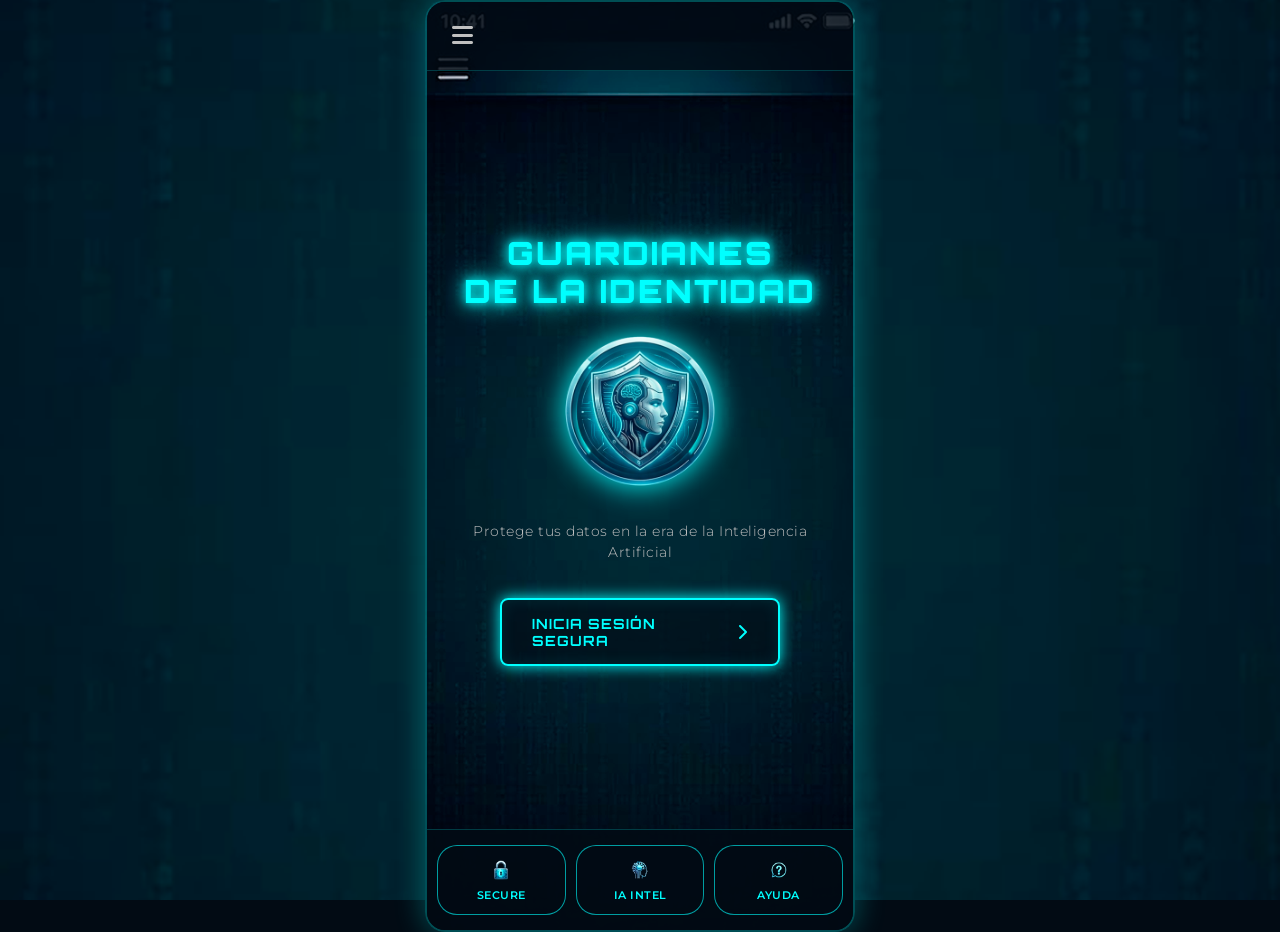
==== index.html @ d7ec10da "Pagina 1" ====
<!DOCTYPE html>
<html lang="es">
<head>
    <meta charset="UTF-8">
    <meta name="viewport" content="width=device-width, initial-scale=1.0">
    <title>Guardianes de la Identidad - Sistema de Ciberseguridad</title>
    
    <!-- Google Fonts: Orbitron (estilo glitch/técnico) y Montserrat (limpio) -->
    <link rel="preconnect" href="https://fonts.googleapis.com">
    <link rel="preconnect" href="https://fonts.gstatic.com" crossorigin>
    <link href="https://fonts.googleapis.com/css2?family=Orbitron:wght@400;700;900&family=Montserrat:wght@300;400;600;700&display=swap" rel="stylesheet">
    
    <!-- FontAwesome CDN para iconos -->
    <link rel="stylesheet" href="https://cdnjs.cloudflare.com/ajax/libs/font-awesome/6.4.0/css/all.min.css">
    
    <!-- Hoja de estilos externa -->
    <link rel="stylesheet" href="styles.css">
</head>
<body>
    <div class="container">
        <!-- =============== HEADER =============== -->
        <header class="header">
            <button class="hamburger-btn" id="hamburger-btn">
                <i class="fas fa-bars"></i>
            </button>
        </header>

        <!-- =============== MAIN CONTENT =============== -->
        <main class="main-content">
            <!-- Título Principal -->
            <h1 class="main-title">
                GUARDIANES<br>DE LA IDENTIDAD
            </h1>

            <!-- Imagen Central -->
            <img src="pagina 1/PAG 1.png" alt="Escudo IA" class="central-image">

            <!-- Subtítulo -->
            <p class="subtitle">
                Protege tus datos en la era de la Inteligencia Artificial
            </p>

            <!-- Botón Principal -->
            <button class="primary-button" id="login-btn">
                <span class="button-text">INICIA SESIÓN SEGURA</span>
                <span class="button-icon"><i class="fas fa-chevron-right"></i></span>
            </button>
        </main>

        <!-- =============== FOOTER =============== -->
        <footer class="footer">
            <!-- Botón SECURE -->
            <button class="footer-button" id="secure-btn">
                <img src="pagina 1/CANDADO.png" alt="Seguro" class="footer-button-icon">
                <span>SECURE</span>
            </button>

            <!-- Botón IA INTEL -->
            <button class="footer-button" id="ia-btn">
                <img src="pagina 1/IA ICONO.png" alt="IA" class="footer-button-icon">
                <span>IA INTEL</span>
            </button>

            <!-- Botón AYUDA -->
            <button class="footer-button" id="help-btn">
                <img src="pagina 1/AYUDA.png" alt="Ayuda" class="footer-button-icon">
                <span>AYUDA</span>
            </button>
        </footer>
    </div>

    <!-- =============== JAVASCRIPT =============== -->
    <script src="script.js"></script>
</body>
</html>
---- styles.css ----
/* ============================================
   1. VARIABLES CSS - Colores y estilos globales
   ============================================ */
:root {
    --color-cyan-neon: #00ffff;
    --color-green-neon: #00ff88;
    --color-blue-dark: #020b14;
    --color-blue-darker: #010611;
    --color-white: #ffffff;
    --color-gray-light: #c0c0c0;
    --color-gray-medium: #808080;
    --font-glitch: 'Orbitron', sans-serif;
    --font-clean: 'Montserrat', sans-serif;
    --transition: 0.3s ease;
}

/* ============================================
   2. RESET Y ESTILOS GLOBALES
   ============================================ */
* {
    margin: 0;
    padding: 0;
    box-sizing: border-box;
}

body {
    font-family: var(--font-clean);
    background-color: var(--color-blue-dark);
    background-image: url('pagina 1/FONDO.png');
    background-size: cover;
    background-position: center;
    background-attachment: fixed;
    color: var(--color-white);
    overflow: hidden;
    display: flex;
    justify-content: center;
    align-items: center;
    min-height: 100vh;
    padding: 0;
}

/* ============================================
   3. CONTENEDOR PRINCIPAL - Mobile First 9:16 (430x932)
   ============================================ */
.container {
    width: 430px;
    height: 932px;
    display: flex;
    flex-direction: column;
    position: relative;
    background-image: url('pagina 1/FONDO.png');
    /* background-color: rgba(2, 11, 20, 0.9); */
    box-shadow: 0 0 30px rgba(0, 255, 255, 0.3);
    overflow: hidden;
}

/* ============================================
   4. HEADER - Cabecera con menú hamburguesa
   ============================================ */
.header {
    padding: 15px 20px;
    display: flex;
    justify-content: flex-start;
    align-items: center;
    background: rgba(2, 11, 20, 0.8);
    border-bottom: 1px solid rgba(0, 255, 255, 0.2);
    flex-shrink: 0;
}

.hamburger-btn {
    background: none;
    border: none;
    color: var(--color-gray-light);
    font-size: 24px;
    cursor: pointer;
    transition: color var(--transition);
    padding: 5px;
}

.hamburger-btn:hover {
    color: var(--color-cyan-neon);
    text-shadow: 0 0 10px var(--color-cyan-neon);
}

/* ============================================
   5. MAIN CONTENT - Contenido central
   ============================================ */
.main-content {
    flex: 1;
    display: flex;
    flex-direction: column;
    justify-content: center;
    align-items: center;
    padding: 30px 20px;
    text-align: center;
    gap: 25px;
    overflow-y: auto;
}

/* Título principal - GUARDIANES DE LA IDENTIDAD */
.main-title {
    font-family: var(--font-glitch);
    font-size: 32px;
    font-weight: 900;
    color: var(--color-cyan-neon);
    text-transform: uppercase;
    line-height: 1.2;
    letter-spacing: 2px;
    text-shadow: 
        0 0 10px var(--color-cyan-neon),
        0 0 20px var(--color-cyan-neon),
        0 0 30px rgba(0, 255, 255, 0.5);
    animation: glitch-flicker 0.15s infinite;
}

@keyframes glitch-flicker {
    0%, 100% {
        text-shadow: 
            0 0 10px var(--color-cyan-neon),
            0 0 20px var(--color-cyan-neon),
            0 0 30px rgba(0, 255, 255, 0.5);
    }
    50% {
        text-shadow: 
            0 0 5px var(--color-cyan-neon),
            0 0 15px rgba(0, 255, 255, 0.3);
    }
}

/* Imagen central - Escudo IA */
.central-image {
    width: 40%;
    max-width: 150px;
    height: auto;
    object-fit: contain;
    filter: drop-shadow(0 0 15px var(--color-cyan-neon));
    transition: transform var(--transition), filter var(--transition);
}

.central-image:hover {
    transform: scale(1.05) rotateZ(2deg);
    filter: drop-shadow(0 0 25px var(--color-cyan-neon));
}

/* Subtítulo */
.subtitle {
    font-size: 14px;
    color: var(--color-gray-light);
    font-weight: 300;
    line-height: 1.5;
    letter-spacing: 0.5px;
    margin: 10px 0;
}

/* ============================================
   6. BOTÓN PRINCIPAL - Inicio de Sesión
   ============================================ */
.primary-button {
    display: flex;
    align-items: center;
    justify-content: space-between;
    padding: 15px 30px;
    background-color: rgba(2, 11, 20, 0.6);
    border: 2px solid var(--color-cyan-neon);
    border-radius: 8px;
    color: var(--color-cyan-neon);
    font-family: var(--font-glitch);
    font-size: 14px;
    font-weight: 700;
    text-transform: uppercase;
    letter-spacing: 1px;
    cursor: pointer;
    box-shadow: 
        0 0 15px var(--color-cyan-neon),
        inset 0 0 15px rgba(0, 255, 255, 0.1);
    transition: all var(--transition);
    gap: 10px;
    width: 100%;
    max-width: 280px;
}

.primary-button:hover {
    background-color: rgba(0, 255, 255, 0.1);
    box-shadow: 
        0 0 25px var(--color-cyan-neon),
        inset 0 0 25px rgba(0, 255, 255, 0.2);
    transform: translateY(-2px);
}

.primary-button:active {
    transform: translateY(0);
    box-shadow: 
        0 0 15px var(--color-cyan-neon),
        inset 0 0 15px rgba(0, 255, 255, 0.15);
}

.button-text {
    flex: 1;
    text-align: left;
}

.button-icon {
    font-size: 16px;
}

/* ============================================
   7. FOOTER - Barra inferior con 3 botones
   ============================================ */
.footer {
    display: flex;
    justify-content: space-evenly;
    align-items: center;
    padding: 15px 10px;
    background-color: rgba(2, 11, 20, 0.85);
    border-top: 1px solid rgba(0, 255, 255, 0.2);
    gap: 10px;
    flex-shrink: 0;
}

.footer-button {
    display: flex;
    flex-direction: column;
    align-items: center;
    justify-content: center;
    gap: 6px;
    padding: 12px 16px;
    background-color: rgba(2, 11, 20, 0.7);
    border: 1px solid rgba(0, 255, 255, 0.6);
    border-radius: 20px;
    color: var(--color-cyan-neon);
    font-family: var(--font-clean);
    font-size: 11px;
    font-weight: 600;
    text-transform: uppercase;
    cursor: pointer;
    transition: all var(--transition);
    letter-spacing: 0.5px;
    flex: 1;
}

.footer-button:hover {
    background-color: rgba(0, 255, 255, 0.1);
    border-color: var(--color-cyan-neon);
    box-shadow: 0 0 12px rgba(0, 255, 255, 0.5);
    transform: translateY(-2px);
}

.footer-button:active {
    transform: translateY(0);
}

.footer-button i {
    font-size: 18px;
}

.footer-button-icon {
    width: 24px;
    height: 24px;
    object-fit: contain;
    filter: brightness(1.2);
}

/* ============================================
   8. RESPONSIVE - Ajustes para pantallas grandes
   ============================================ */
@media (min-width: 1200px) {
    body {
        background-size: cover;
    }

    .container {
        border: 2px solid rgba(0, 255, 255, 0.3);
        border-radius: 20px;
    }
}

/* ============================================
   9. ANIMACIONES Y EFECTOS ADICIONALES
   ============================================ */
@keyframes pulse-glow {
    0%, 100% {
        box-shadow: 0 0 15px var(--color-cyan-neon);
    }
    50% {
        box-shadow: 0 0 25px var(--color-cyan-neon);
    }
}

.pulse {
    animation: pulse-glow 2s ease-in-out infinite;
}

/* Scrollbar personalizada */
.main-content::-webkit-scrollbar {
    width: 6px;
}

.main-content::-webkit-scrollbar-track {
    background: rgba(0, 255, 255, 0.1);
}

.main-content::-webkit-scrollbar-thumb {
    background: var(--color-cyan-neon);
    border-radius: 3px;
}

.main-content::-webkit-scrollbar-thumb:hover {
    background: var(--color-green-neon);
}
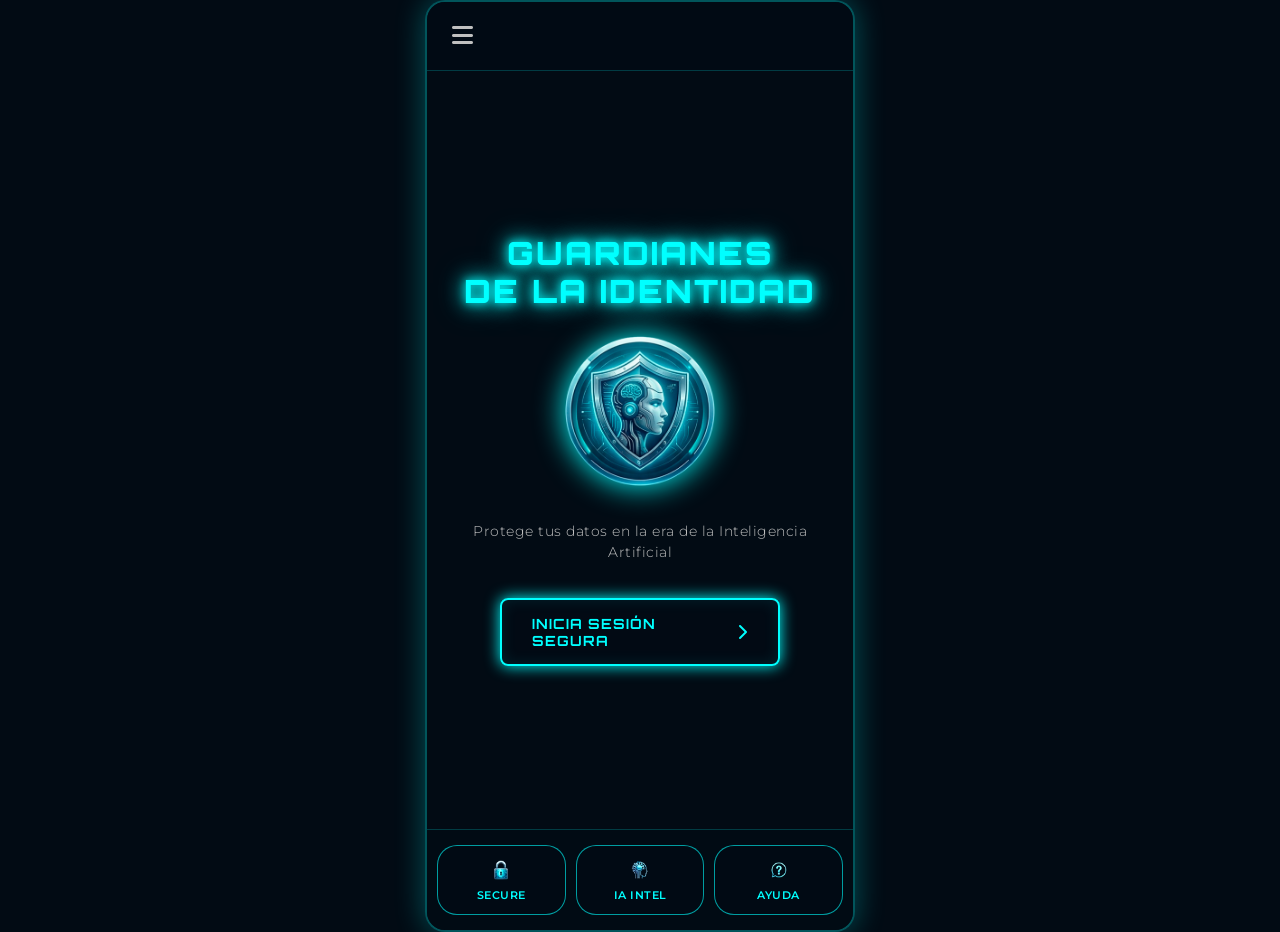
==== commit 972707a4: "Modificaiones temporales Co-authored-by: Copilot <copilot@github.com>" ====
--- a/index.html
+++ b/index.html
@@ -14,7 +14,7 @@
     <link rel="stylesheet" href="https://cdnjs.cloudflare.com/ajax/libs/font-awesome/6.4.0/css/all.min.css">
     
     <!-- Hoja de estilos externa -->
-    <link rel="stylesheet" href="styles.css">
+    <link rel="stylesheet" href="css/styles.css">
 </head>
 <body>
     <div class="container">
@@ -33,7 +33,7 @@
             </h1>
 
             <!-- Imagen Central -->
-            <img src="pagina 1/PAG 1.png" alt="Escudo IA" class="central-image">
+            <img src="src/img_p1/PAG 1.png" alt="Escudo IA" class="central-image">
 
             <!-- Subtítulo -->
             <p class="subtitle">
@@ -51,25 +51,25 @@
         <footer class="footer">
             <!-- Botón SECURE -->
             <button class="footer-button" id="secure-btn">
-                <img src="pagina 1/CANDADO.png" alt="Seguro" class="footer-button-icon">
+                <img src="src/img_p1/CANDADO.png" alt="Seguro" class="footer-button-icon">
                 <span>SECURE</span>
             </button>
 
             <!-- Botón IA INTEL -->
             <button class="footer-button" id="ia-btn">
-                <img src="pagina 1/IA ICONO.png" alt="IA" class="footer-button-icon">
+                <img src="src/img_p1/IA ICONO.png" alt="IA" class="footer-button-icon">
                 <span>IA INTEL</span>
             </button>
 
             <!-- Botón AYUDA -->
             <button class="footer-button" id="help-btn">
-                <img src="pagina 1/AYUDA.png" alt="Ayuda" class="footer-button-icon">
+                <img src="src/img_p1/AYUDA.png" alt="Ayuda" class="footer-button-icon">
                 <span>AYUDA</span>
             </button>
         </footer>
     </div>
 
     <!-- =============== JAVASCRIPT =============== -->
-    <script src="script.js"></script>
+    <script src="js/script.js"></script>
 </body>
 </html>
--- a/css/styles.css
+++ b/css/styles.css
@@ -0,0 +1,309 @@
+/* ============================================
+   1. VARIABLES CSS - Colores y estilos globales
+   ============================================ */
+:root {
+    --color-cyan-neon: #00ffff;
+    --color-green-neon: #00ff88;
+    --color-blue-dark: #020b14;
+    --color-blue-darker: #010611;
+    --color-white: #ffffff;
+    --color-gray-light: #c0c0c0;
+    --color-gray-medium: #808080;
+    --font-glitch: 'Orbitron', sans-serif;
+    --font-clean: 'Montserrat', sans-serif;
+    --transition: 0.3s ease;
+}
+
+/* ============================================
+   2. RESET Y ESTILOS GLOBALES
+   ============================================ */
+* {
+    margin: 0;
+    padding: 0;
+    box-sizing: border-box;
+}
+
+body {
+    font-family: var(--font-clean);
+    background-color: var(--color-blue-dark);
+    background-image: url('src/img_p1/FONDO.png');
+    background-size: cover;
+    background-position: center;
+    background-attachment: fixed;
+    color: var(--color-white);
+    overflow: hidden;
+    display: flex;
+    justify-content: center;
+    align-items: center;
+    min-height: 100vh;
+    padding: 0;
+}
+
+/* ============================================
+   3. CONTENEDOR PRINCIPAL - Mobile First 9:16 (430x932)
+   ============================================ */
+.container {
+    width: 430px;
+    height: 932px;
+    display: flex;
+    flex-direction: column;
+    position: relative;
+    background-image: url('src/img_p1/FONDO.png');
+    /* background-color: rgba(2, 11, 20, 0.9); */
+    box-shadow: 0 0 30px rgba(0, 255, 255, 0.3);
+    overflow: hidden;
+}
+
+/* ============================================
+   4. HEADER - Cabecera con menú hamburguesa
+   ============================================ */
+.header {
+    padding: 15px 20px;
+    display: flex;
+    justify-content: flex-start;
+    align-items: center;
+    background: rgba(2, 11, 20, 0.8);
+    border-bottom: 1px solid rgba(0, 255, 255, 0.2);
+    flex-shrink: 0;
+}
+
+.hamburger-btn {
+    background: none;
+    border: none;
+    color: var(--color-gray-light);
+    font-size: 24px;
+    cursor: pointer;
+    transition: color var(--transition);
+    padding: 5px;
+}
+
+.hamburger-btn:hover {
+    color: var(--color-cyan-neon);
+    text-shadow: 0 0 10px var(--color-cyan-neon);
+}
+
+/* ============================================
+   5. MAIN CONTENT - Contenido central
+   ============================================ */
+.main-content {
+    flex: 1;
+    display: flex;
+    flex-direction: column;
+    justify-content: center;
+    align-items: center;
+    padding: 30px 20px;
+    text-align: center;
+    gap: 25px;
+    overflow-y: auto;
+}
+
+/* Título principal - GUARDIANES DE LA IDENTIDAD */
+.main-title {
+    font-family: var(--font-glitch);
+    font-size: 32px;
+    font-weight: 900;
+    color: var(--color-cyan-neon);
+    text-transform: uppercase;
+    line-height: 1.2;
+    letter-spacing: 2px;
+    text-shadow: 
+        0 0 10px var(--color-cyan-neon),
+        0 0 20px var(--color-cyan-neon),
+        0 0 30px rgba(0, 255, 255, 0.5);
+    animation: glitch-flicker 0.15s infinite;
+}
+
+@keyframes glitch-flicker {
+    0%, 100% {
+        text-shadow: 
+            0 0 10px var(--color-cyan-neon),
+            0 0 20px var(--color-cyan-neon),
+            0 0 30px rgba(0, 255, 255, 0.5);
+    }
+    50% {
+        text-shadow: 
+            0 0 5px var(--color-cyan-neon),
+            0 0 15px rgba(0, 255, 255, 0.3);
+    }
+}
+
+/* Imagen central - Escudo IA */
+.central-image {
+    width: 40%;
+    max-width: 150px;
+    height: auto;
+    object-fit: contain;
+    filter: drop-shadow(0 0 15px var(--color-cyan-neon));
+    transition: transform var(--transition), filter var(--transition);
+}
+
+.central-image:hover {
+    transform: scale(1.05) rotateZ(2deg);
+    filter: drop-shadow(0 0 25px var(--color-cyan-neon));
+}
+
+/* Subtítulo */
+.subtitle {
+    font-size: 14px;
+    color: var(--color-gray-light);
+    font-weight: 300;
+    line-height: 1.5;
+    letter-spacing: 0.5px;
+    margin: 10px 0;
+}
+
+/* ============================================
+   6. BOTÓN PRINCIPAL - Inicio de Sesión
+   ============================================ */
+.primary-button {
+    display: flex;
+    align-items: center;
+    justify-content: space-between;
+    padding: 15px 30px;
+    background-color: rgba(2, 11, 20, 0.6);
+    border: 2px solid var(--color-cyan-neon);
+    border-radius: 8px;
+    color: var(--color-cyan-neon);
+    font-family: var(--font-glitch);
+    font-size: 14px;
+    font-weight: 700;
+    text-transform: uppercase;
+    letter-spacing: 1px;
+    cursor: pointer;
+    box-shadow: 
+        0 0 15px var(--color-cyan-neon),
+        inset 0 0 15px rgba(0, 255, 255, 0.1);
+    transition: all var(--transition);
+    gap: 10px;
+    width: 100%;
+    max-width: 280px;
+}
+
+.primary-button:hover {
+    background-color: rgba(0, 255, 255, 0.1);
+    box-shadow: 
+        0 0 25px var(--color-cyan-neon),
+        inset 0 0 25px rgba(0, 255, 255, 0.2);
+    transform: translateY(-2px);
+}
+
+.primary-button:active {
+    transform: translateY(0);
+    box-shadow: 
+        0 0 15px var(--color-cyan-neon),
+        inset 0 0 15px rgba(0, 255, 255, 0.15);
+}
+
+.button-text {
+    flex: 1;
+    text-align: left;
+}
+
+.button-icon {
+    font-size: 16px;
+}
+
+/* ============================================
+   7. FOOTER - Barra inferior con 3 botones
+   ============================================ */
+.footer {
+    display: flex;
+    justify-content: space-evenly;
+    align-items: center;
+    padding: 15px 10px;
+    background-color: rgba(2, 11, 20, 0.85);
+    border-top: 1px solid rgba(0, 255, 255, 0.2);
+    gap: 10px;
+    flex-shrink: 0;
+}
+
+.footer-button {
+    display: flex;
+    flex-direction: column;
+    align-items: center;
+    justify-content: center;
+    gap: 6px;
+    padding: 12px 16px;
+    background-color: rgba(2, 11, 20, 0.7);
+    border: 1px solid rgba(0, 255, 255, 0.6);
+    border-radius: 20px;
+    color: var(--color-cyan-neon);
+    font-family: var(--font-clean);
+    font-size: 11px;
+    font-weight: 600;
+    text-transform: uppercase;
+    cursor: pointer;
+    transition: all var(--transition);
+    letter-spacing: 0.5px;
+    flex: 1;
+}
+
+.footer-button:hover {
+    background-color: rgba(0, 255, 255, 0.1);
+    border-color: var(--color-cyan-neon);
+    box-shadow: 0 0 12px rgba(0, 255, 255, 0.5);
+    transform: translateY(-2px);
+}
+
+.footer-button:active {
+    transform: translateY(0);
+}
+
+.footer-button i {
+    font-size: 18px;
+}
+
+.footer-button-icon {
+    width: 24px;
+    height: 24px;
+    object-fit: contain;
+    filter: brightness(1.2);
+}
+
+/* ============================================
+   8. RESPONSIVE - Ajustes para pantallas grandes
+   ============================================ */
+@media (min-width: 1200px) {
+    body {
+        background-size: cover;
+    }
+
+    .container {
+        border: 2px solid rgba(0, 255, 255, 0.3);
+        border-radius: 20px;
+    }
+}
+
+/* ============================================
+   9. ANIMACIONES Y EFECTOS ADICIONALES
+   ============================================ */
+@keyframes pulse-glow {
+    0%, 100% {
+        box-shadow: 0 0 15px var(--color-cyan-neon);
+    }
+    50% {
+        box-shadow: 0 0 25px var(--color-cyan-neon);
+    }
+}
+
+.pulse {
+    animation: pulse-glow 2s ease-in-out infinite;
+}
+
+/* Scrollbar personalizada */
+.main-content::-webkit-scrollbar {
+    width: 6px;
+}
+
+.main-content::-webkit-scrollbar-track {
+    background: rgba(0, 255, 255, 0.1);
+}
+
+.main-content::-webkit-scrollbar-thumb {
+    background: var(--color-cyan-neon);
+    border-radius: 3px;
+}
+
+.main-content::-webkit-scrollbar-thumb:hover {
+    background: var(--color-green-neon);
+}
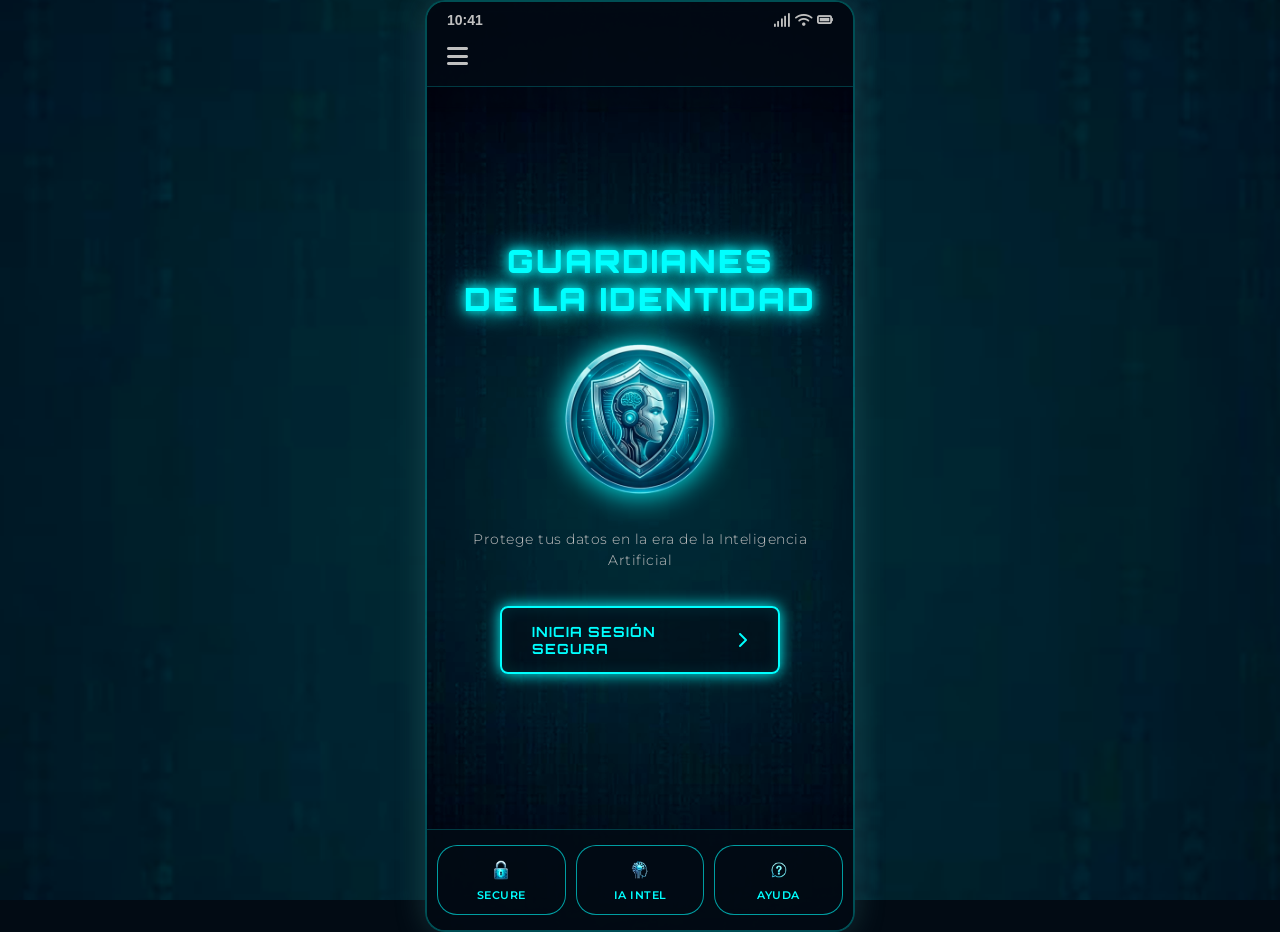
==== commit 99cb9999: "LISTO PARA USAR. Co-authored-by: Copilot <copilot@github.com>" ====
--- a/index.html
+++ b/index.html
@@ -20,6 +20,14 @@
     <div class="container">
         <!-- =============== HEADER =============== -->
         <header class="header">
+            <div class="status-bar">
+                <div class="time">10:41</div>
+                <div class="status-icon">
+                    <i class="fas fa-signal"></i>
+                    <i class="fas fa-wifi"></i>
+                    <i class="fas fa-battery-full"></i>
+                </div>
+            </div>
             <button class="hamburger-btn" id="hamburger-btn">
                 <i class="fas fa-bars"></i>
             </button>
--- a/css/styles.css
+++ b/css/styles.css
@@ -25,8 +25,8 @@
 
 body {
     font-family: var(--font-clean);
+    background-image: url(../src/img_p1/FONDO.png);
     background-color: var(--color-blue-dark);
-    background-image: url('src/img_p1/FONDO.png');
     background-size: cover;
     background-position: center;
     background-attachment: fixed;
@@ -48,25 +48,57 @@
     display: flex;
     flex-direction: column;
     position: relative;
-    background-image: url('src/img_p1/FONDO.png');
-    /* background-color: rgba(2, 11, 20, 0.9); */
-    box-shadow: 0 0 30px rgba(0, 255, 255, 0.3);
+    background-image: url('../src/img_p1/FONDO.png');
+    /* background-color: rgba(86, 141, 195, 0.9); */
+    box-shadow: 0 0 30px rgba(72, 143, 143, 0.3);
     overflow: hidden;
 }
 
 /* ============================================
-   4. HEADER - Cabecera con menú hamburguesa
-   ============================================ */
+   4. HEADER - Cabecera con menú hamburguesa e iOS Status Bar
+   ============================================ */
+
+/* Contenedor principal */
 .header {
-    padding: 15px 20px;
-    display: flex;
-    justify-content: flex-start;
-    align-items: center;
+    /* Tus estilos visuales originales */
     background: rgba(2, 11, 20, 0.8);
     border-bottom: 1px solid rgba(0, 255, 255, 0.2);
     flex-shrink: 0;
-}
-
+    
+    /* Modificado para apilar la barra de estado y el menú */
+    display: flex;
+    flex-direction: column; 
+    padding: 10px 0; /* Quitamos el padding lateral general para manejarlo por fila */
+}
+
+/* --- NUEVO: Barra de estado (Hora y Batería) --- */
+.status-bar {
+    display: flex;
+    justify-content: space-between;
+    align-items: center;
+    padding: 0 20px 10px 20px; /* Añadimos el padding lateral aquí. 10px de margen inferior */
+    font-family: -apple-system, BlinkMacSystemFont, "Segoe UI", Roboto, sans-serif;
+    font-size: 14px;
+    font-weight: 600;
+    color: var(--color-gray-light, #a0b0b9); /* Usamos tu variable o un gris claro por defecto */
+}
+
+.status-icons {
+    display: flex;
+    gap: 6px;
+    align-items: center;
+    font-size: 13px;
+}
+
+/* --- Contenedor del botón hamburguesa --- */
+.header-bottom {
+    display: flex;
+    justify-content: flex-start; /* Alinea el botón a la izquierda como querías originalmente */
+    align-items:center;
+    padding: 0 20px; /* Mantiene tus 20px de padding lateral originales */
+}
+
+/* Tus estilos del botón de hamburguesa INTACTOS */
 .hamburger-btn {
     background: none;
     border: none;
@@ -75,6 +107,8 @@
     cursor: pointer;
     transition: color var(--transition);
     padding: 5px;
+    align-self: flex-start; 
+    margin-left: 15px;
 }
 
 .hamburger-btn:hover {
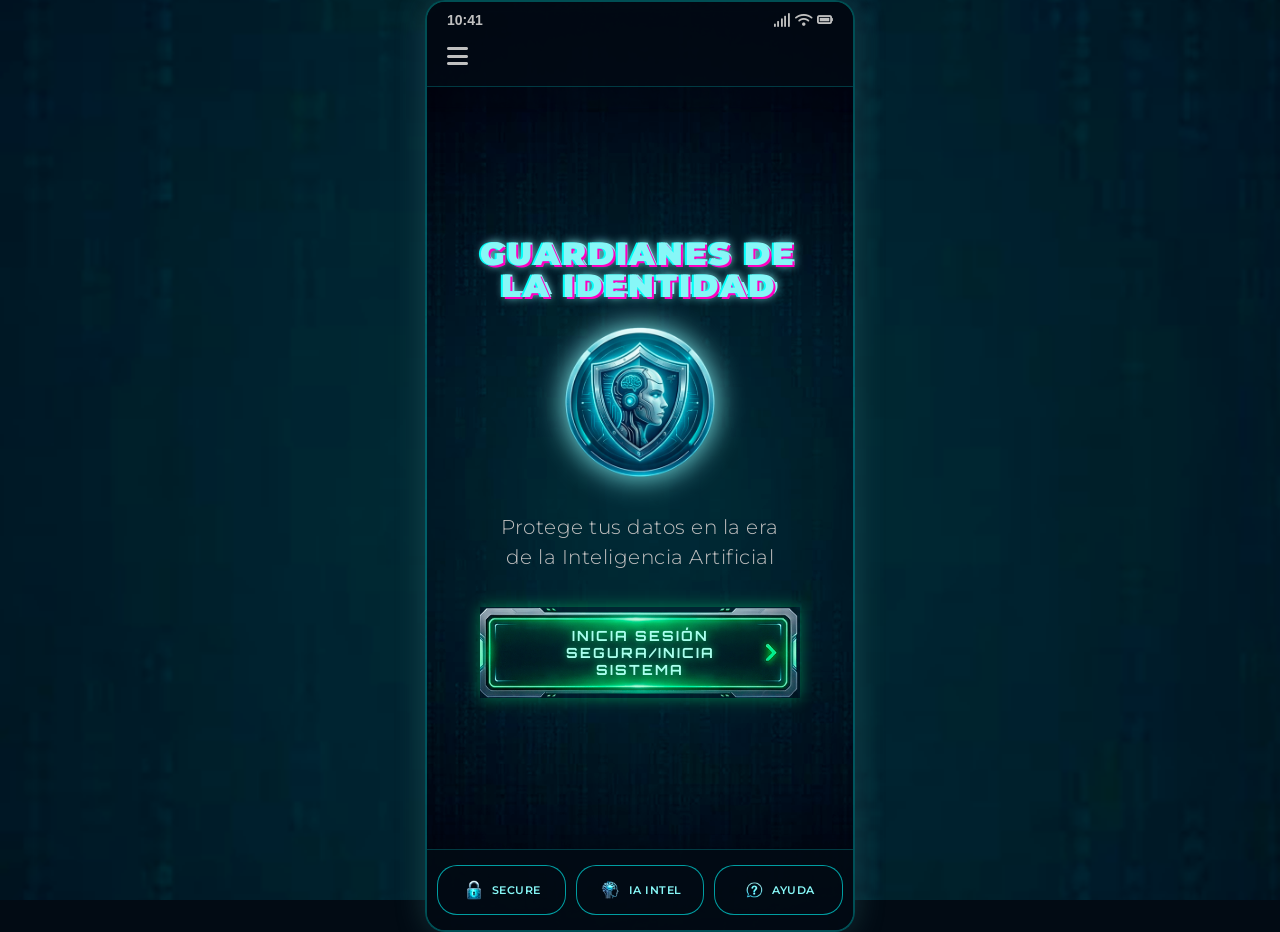
==== commit 2497da77: "PAGINA 1 LISTA. Co-authored-by: Copilot <copilot@github.com>" ====
--- a/index.html
+++ b/index.html
@@ -9,7 +9,8 @@
     <link rel="preconnect" href="https://fonts.googleapis.com">
     <link rel="preconnect" href="https://fonts.gstatic.com" crossorigin>
     <link href="https://fonts.googleapis.com/css2?family=Orbitron:wght@400;700;900&family=Montserrat:wght@300;400;600;700&display=swap" rel="stylesheet">
-    
+    <link href="https://fonts.googleapis.com/css2?family=Montserrat:ital,wght@0,100..900;1,100..900&display=swap" rel="stylesheet">
+
     <!-- FontAwesome CDN para iconos -->
     <link rel="stylesheet" href="https://cdnjs.cloudflare.com/ajax/libs/font-awesome/6.4.0/css/all.min.css">
     
@@ -37,7 +38,7 @@
         <main class="main-content">
             <!-- Título Principal -->
             <h1 class="main-title">
-                GUARDIANES<br>DE LA IDENTIDAD
+                GUARDIANES DE <br> LA IDENTIDAD
             </h1>
 
             <!-- Imagen Central -->
@@ -45,12 +46,12 @@
 
             <!-- Subtítulo -->
             <p class="subtitle">
-                Protege tus datos en la era de la Inteligencia Artificial
+                Protege tus datos en la era <br> de la Inteligencia Artificial
             </p>
 
             <!-- Botón Principal -->
             <button class="primary-button" id="login-btn">
-                <span class="button-text">INICIA SESIÓN SEGURA</span>
+                <span class="button-text">INICIA SESIÓN SEGURA/INICIA SISTEMA</span>
                 <span class="button-icon"><i class="fas fa-chevron-right"></i></span>
             </button>
         </main>
--- a/css/styles.css
+++ b/css/styles.css
@@ -2,7 +2,7 @@
    1. VARIABLES CSS - Colores y estilos globales
    ============================================ */
 :root {
-    --color-cyan-neon: #00ffff;
+    --color-cyan-neon: #87f7f7;
     --color-green-neon: #00ff88;
     --color-blue-dark: #020b14;
     --color-blue-darker: #010611;
@@ -11,6 +11,7 @@
     --color-gray-medium: #808080;
     --font-glitch: 'Orbitron', sans-serif;
     --font-clean: 'Montserrat', sans-serif;
+    --font-main-title: 'Montserrat', sans-serif;
     --transition: 0.3s ease;
 }
 
@@ -133,18 +134,46 @@
 
 /* Título principal - GUARDIANES DE LA IDENTIDAD */
 .main-title {
-    font-family: var(--font-glitch);
+    font-family: var(--font-main-title);
     font-size: 32px;
     font-weight: 900;
     color: var(--color-cyan-neon);
     text-transform: uppercase;
-    line-height: 1.2;
+    line-height: 1;
     letter-spacing: 2px;
-    text-shadow: 
-        0 0 10px var(--color-cyan-neon),
-        0 0 20px var(--color-cyan-neon),
-        0 0 30px rgba(0, 255, 255, 0.5);
-    animation: glitch-flicker 0.15s infinite;
+    position: relative; /* Necesario para los clones */
+    display: inline-block;
+    
+    /* Resplandor base */
+    text-shadow: 0 0 10px var(--color-cyan-neon);
+}
+
+/* Los clones que crearán el efecto de falla */
+.main-title::before,
+.main-title::after {
+    content: "GUARDIANES DE \A LA IDENTIDAD"; /* \A es el salto de línea en CSS */
+    position: absolute;
+    top: 0;
+    left: 0;
+    width: 100%;
+    height: 100%;
+    background: transparent;
+    white-space: pre; /* Para que respete el salto de línea del content */
+}
+
+/* Capa roja/fucsia que se desplaza a la izquierda */
+.main-title::before {
+    left: 2px;
+    text-shadow: -2px 0 #ff00c1;
+    clip: rect(44px, 450px, 56px, 0);
+    animation: glitch-anim 5s infinite linear alternate-reverse;
+}
+
+/* Capa azul/verde que se desplaza a la derecha */
+.main-title::after {
+    left: -2px;
+    text-shadow: -2px 0 #00fff9, 2px 2px #ff00c1;
+    animation: glitch-anim2 1s infinite linear alternate-reverse;
 }
 
 @keyframes glitch-flicker {
@@ -159,6 +188,26 @@
             0 0 5px var(--color-cyan-neon),
             0 0 15px rgba(0, 255, 255, 0.3);
     }
+}
+
+/* Animación de desplazamiento y recorte aleatorio */
+@keyframes glitch-anim {
+  0% { clip: rect(31px, 9999px, 94px, 0); transform: skew(0.85deg); }
+  5% { clip: rect(70px, 9999px, 71px, 0); transform: skew(0.1deg); }
+  10% { clip: rect(29px, 9999px, 83px, 0); transform: skew(0.5deg); }
+  15% { clip: rect(16px, 9999px, 91px, 0); transform: skew(0.2deg); }
+  20% { clip: rect(2px, 9999px, 23px, 0); transform: skew(0.9deg); }
+  /* ... puedes añadir más pasos para que sea más errático ... */
+  100% { clip: rect(67px, 9999px, 62px, 0); transform: skew(0.1deg); }
+}
+
+@keyframes glitch-anim2 {
+  0% { clip: rect(65px, 9999px, 100px, 0); transform: skew(1deg); }
+  20% { clip: rect(10px, 9999px, 30px, 0); transform: skew(0.5deg); }
+  40% { clip: rect(40px, 9999px, 50px, 0); transform: skew(1.5deg); }
+  60% { clip: rect(80px, 9999px, 90px, 0); transform: skew(0.2deg); }
+  80% { clip: rect(15px, 9999px, 25px, 0); transform: skew(0.8deg); }
+  100% { clip: rect(50px, 9999px, 70px, 0); transform: skew(1deg); }
 }
 
 /* Imagen central - Escudo IA */
@@ -178,7 +227,7 @@
 
 /* Subtítulo */
 .subtitle {
-    font-size: 14px;
+    font-size: 20px;
     color: var(--color-gray-light);
     font-weight: 300;
     line-height: 1.5;
@@ -192,51 +241,63 @@
 .primary-button {
     display: flex;
     align-items: center;
-    justify-content: space-between;
-    padding: 15px 30px;
-    background-color: rgba(2, 11, 20, 0.6);
-    border: 2px solid var(--color-cyan-neon);
-    border-radius: 8px;
-    color: var(--color-cyan-neon);
+    justify-content: center; /* Centramos el texto si quitamos el icono de Font Awesome */
+    
+    /* --- NUEVO FONDO DE IMAGEN --- */
+    background-image: url('../src/img_p1/boton.png'); /* Pon aquí la ruta correcta a tu imagen */
+    background-size: 108% 130%; /* Estira la imagen para que encaje perfectamente en el tamaño del botón */
+    background-position: center;
+    background-repeat: no-repeat;
+    background-color: transparent; /* Quitamos el fondo sólido */
+    
+    /* Quitamos bordes y radios porque la imagen ya los trae dibujados */
+    border: none; 
+    border-radius: 0; 
+
+    /* Ajustes de tamaño y padding para respetar los bordes metálicos de la imagen */
+    padding: 20px 40px; 
+    width: 100%;
+    max-width: 320px; /* Un poco más ancho para que la proporción de la imagen se vea mejor */
+    min-height: 80px; /* Le damos una altura mínima para que la imagen no se aplaste */
+
+    /* Tipografía */
+    color: #aaffee; /* Te sugiero un tono más verdoso/cian brillante para que combine con el fondo */
     font-family: var(--font-glitch);
     font-size: 14px;
     font-weight: 700;
     text-transform: uppercase;
-    letter-spacing: 1px;
+    letter-spacing: 2px;
     cursor: pointer;
-    box-shadow: 
-        0 0 15px var(--color-cyan-neon),
-        inset 0 0 15px rgba(0, 255, 255, 0.1);
+    
+    /* Efecto de resplandor exterior (modificado para quitar el 'inset' que ya no hace falta) */
+    box-shadow: 0 0 15px rgba(0, 255, 128, 0.4); /* Resplandor verde exterior */
     transition: all var(--transition);
-    gap: 10px;
-    width: 100%;
-    max-width: 280px;
+    
 }
 
 .primary-button:hover {
-    background-color: rgba(0, 255, 255, 0.1);
-    box-shadow: 
-        0 0 25px var(--color-cyan-neon),
-        inset 0 0 25px rgba(0, 255, 255, 0.2);
+    /* Al pasar el ratón, aumentamos el resplandor exterior y hacemos el efecto de pulsar */
+    box-shadow: 0 0 25px rgba(0, 255, 128, 0.7);
     transform: translateY(-2px);
+    filter: brightness(1.2); /* Un truco excelente: ilumina la imagen del fondo al hacer hover */
 }
 
 .primary-button:active {
     transform: translateY(0);
-    box-shadow: 
-        0 0 15px var(--color-cyan-neon),
-        inset 0 0 15px rgba(0, 255, 255, 0.15);
+    box-shadow: 0 0 15px rgba(0, 255, 128, 0.4);
+    filter: brightness(1);
+}
+
+/* Ocultamos el icono de Font Awesome para que no choque con la flecha dibujada de la imagen */
+.button-icon {
+    display: none; 
 }
 
 .button-text {
     flex: 1;
-    text-align: left;
-}
-
-.button-icon {
-    font-size: 16px;
-}
-
+    text-align: center; /* Centramos el texto dentro del botón */
+    text-shadow: 0 0 8px rgba(0, 255, 128, 0.8); /* Le da un toque neón al texto */
+}
 /* ============================================
    7. FOOTER - Barra inferior con 3 botones
    ============================================ */
@@ -253,7 +314,7 @@
 
 .footer-button {
     display: flex;
-    flex-direction: column;
+    flex-direction: row;
     align-items: center;
     justify-content: center;
     gap: 6px;
@@ -341,3 +402,5 @@
 .main-content::-webkit-scrollbar-thumb:hover {
     background: var(--color-green-neon);
 }
+
+
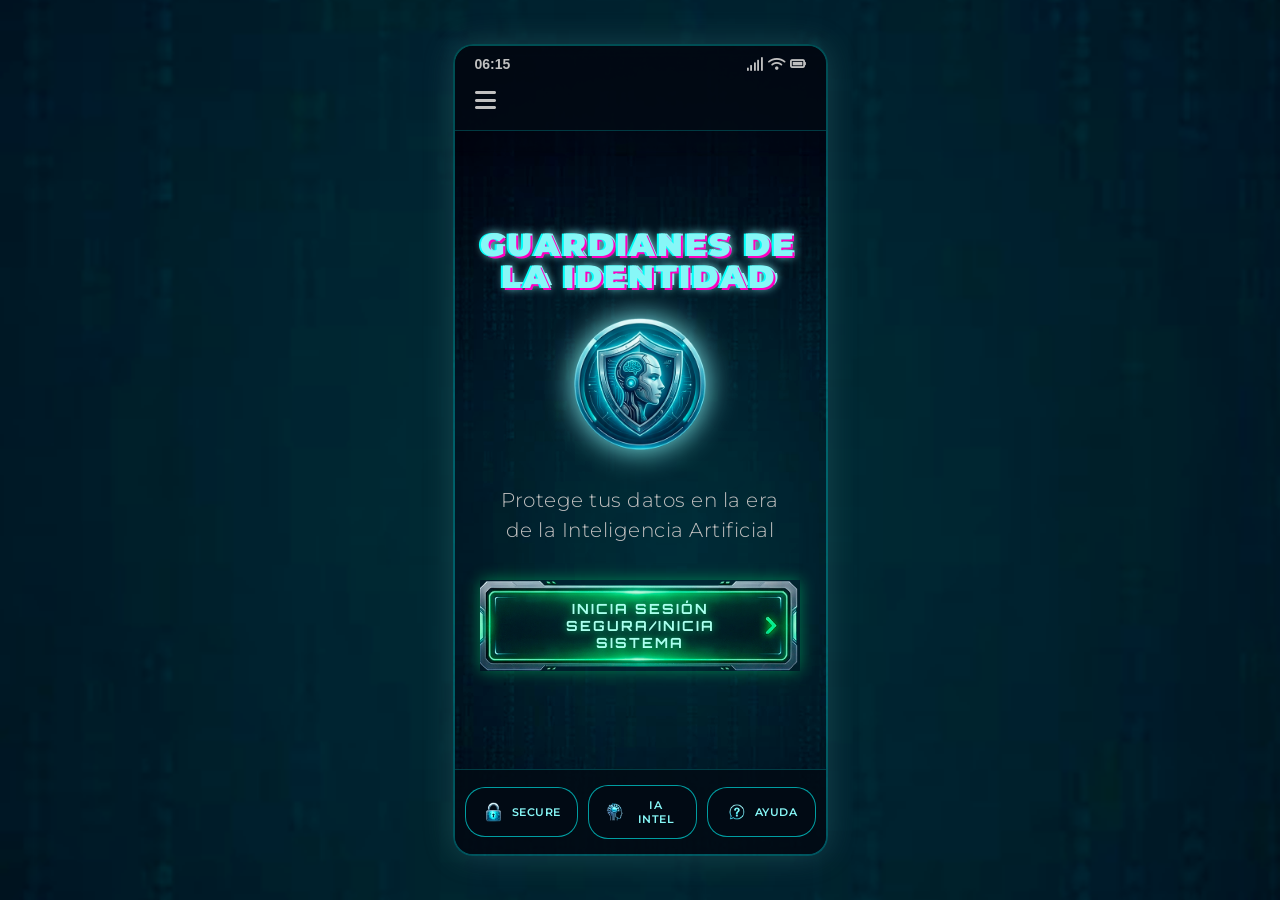
==== commit 140e4e20: "Botones internos." ====
--- a/index.html
+++ b/index.html
@@ -80,5 +80,6 @@
 
     <!-- =============== JAVASCRIPT =============== -->
     <script src="js/script.js"></script>
+    <script src="js/clock.js"></script>
 </body>
 </html>
--- a/css/styles.css
+++ b/css/styles.css
@@ -1,24 +1,35 @@
-/* ============================================
-   1. VARIABLES CSS - Colores y estilos globales
-   ============================================ */
+/* ════════════════════════════════════════════════════════════
+   GUARDIANES DE LA IDENTIDAD — styles.css
+   Tamaño unificado: 375 × 812 px en TODAS las páginas
+   ════════════════════════════════════════════════════════════ */
+
+
+/* ============================================================
+   1. VARIABLES CSS — Colores y tipografías globales
+   ============================================================ */
 :root {
-    --color-cyan-neon: #87f7f7;
-    --color-green-neon: #00ff88;
-    --color-blue-dark: #020b14;
+    --color-cyan-neon:   #87f7f7;
+    --color-green-neon:  #00ff88;
+    --color-blue-dark:   #020b14;
     --color-blue-darker: #010611;
-    --color-white: #ffffff;
-    --color-gray-light: #c0c0c0;
+    --color-white:       #ffffff;
+    --color-gray-light:  #c0c0c0;
     --color-gray-medium: #808080;
-    --font-glitch: 'Orbitron', sans-serif;
-    --font-clean: 'Montserrat', sans-serif;
+    --font-glitch:     'Orbitron', sans-serif;
+    --font-clean:      'Montserrat', sans-serif;
     --font-main-title: 'Montserrat', sans-serif;
+    --font-tech: 'Orbitron', sans-serif;
+    --font-main: 'Montserrat', sans-serif;
+    --accent-blue: #6ec4d1;
+    --bg-gradient: linear-gradient(180deg, #050a0f 0%, #0a1929 100%);
     --transition: 0.3s ease;
 }
 
-/* ============================================
+
+/* ============================================================
    2. RESET Y ESTILOS GLOBALES
-   ============================================ */
-* {
+   ============================================================ */
+*, *::before, *::after {
     margin: 0;
     padding: 0;
     box-sizing: border-box;
@@ -37,51 +48,53 @@
     justify-content: center;
     align-items: center;
     min-height: 100vh;
-    padding: 0;
-}
-
-/* ============================================
-   3. CONTENEDOR PRINCIPAL - Mobile First 9:16 (430x932)
-   ============================================ */
+}
+
+
+/* ============================================================
+   3. CONTENEDOR PRINCIPAL — 375 × 812 px (todas las páginas)
+   ============================================================ */
 .container {
-    width: 430px;
-    height: 932px;
+    width: 375px;
+    height: 812px;
     display: flex;
     flex-direction: column;
     position: relative;
     background-image: url('../src/img_p1/FONDO.png');
-    /* background-color: rgba(86, 141, 195, 0.9); */
     box-shadow: 0 0 30px rgba(72, 143, 143, 0.3);
     overflow: hidden;
 }
 
-/* ============================================
-   4. HEADER - Cabecera con menú hamburguesa e iOS Status Bar
-   ============================================ */
-
-/* Contenedor principal */
+@media (min-width: 1200px) {
+    body { background-size: cover; }
+    .container {
+        border: 2px solid rgba(0, 255, 255, 0.3);
+        border-radius: 20px;
+    }
+}
+
+
+/* ============================================================
+   4. HEADER — Compartido por todas las páginas
+   ============================================================ */
 .header {
-    /* Tus estilos visuales originales */
     background: rgba(2, 11, 20, 0.8);
     border-bottom: 1px solid rgba(0, 255, 255, 0.2);
     flex-shrink: 0;
-    
-    /* Modificado para apilar la barra de estado y el menú */
-    display: flex;
-    flex-direction: column; 
-    padding: 10px 0; /* Quitamos el padding lateral general para manejarlo por fila */
-}
-
-/* --- NUEVO: Barra de estado (Hora y Batería) --- */
+    display: flex;
+    flex-direction: column;
+    padding: 10px 0;
+}
+
 .status-bar {
     display: flex;
     justify-content: space-between;
     align-items: center;
-    padding: 0 20px 10px 20px; /* Añadimos el padding lateral aquí. 10px de margen inferior */
+    padding: 0 20px 10px 20px;
     font-family: -apple-system, BlinkMacSystemFont, "Segoe UI", Roboto, sans-serif;
     font-size: 14px;
     font-weight: 600;
-    color: var(--color-gray-light, #a0b0b9); /* Usamos tu variable o un gris claro por defecto */
+    color: var(--color-gray-light);
 }
 
 .status-icons {
@@ -91,15 +104,13 @@
     font-size: 13px;
 }
 
-/* --- Contenedor del botón hamburguesa --- */
 .header-bottom {
     display: flex;
-    justify-content: flex-start; /* Alinea el botón a la izquierda como querías originalmente */
-    align-items:center;
-    padding: 0 20px; /* Mantiene tus 20px de padding lateral originales */
-}
-
-/* Tus estilos del botón de hamburguesa INTACTOS */
+    justify-content: flex-start;
+    align-items: center;
+    padding: 0 20px;
+}
+
 .hamburger-btn {
     background: none;
     border: none;
@@ -108,18 +119,18 @@
     cursor: pointer;
     transition: color var(--transition);
     padding: 5px;
-    align-self: flex-start; 
+    align-self: flex-start;
     margin-left: 15px;
 }
-
 .hamburger-btn:hover {
     color: var(--color-cyan-neon);
     text-shadow: 0 0 10px var(--color-cyan-neon);
 }
 
-/* ============================================
-   5. MAIN CONTENT - Contenido central
-   ============================================ */
+
+/* ============================================================
+   5. MAIN CONTENT — Base compartida
+   ============================================================ */
 .main-content {
     flex: 1;
     display: flex;
@@ -132,175 +143,15 @@
     overflow-y: auto;
 }
 
-/* Título principal - GUARDIANES DE LA IDENTIDAD */
-.main-title {
-    font-family: var(--font-main-title);
-    font-size: 32px;
-    font-weight: 900;
-    color: var(--color-cyan-neon);
-    text-transform: uppercase;
-    line-height: 1;
-    letter-spacing: 2px;
-    position: relative; /* Necesario para los clones */
-    display: inline-block;
-    
-    /* Resplandor base */
-    text-shadow: 0 0 10px var(--color-cyan-neon);
-}
-
-/* Los clones que crearán el efecto de falla */
-.main-title::before,
-.main-title::after {
-    content: "GUARDIANES DE \A LA IDENTIDAD"; /* \A es el salto de línea en CSS */
-    position: absolute;
-    top: 0;
-    left: 0;
-    width: 100%;
-    height: 100%;
-    background: transparent;
-    white-space: pre; /* Para que respete el salto de línea del content */
-}
-
-/* Capa roja/fucsia que se desplaza a la izquierda */
-.main-title::before {
-    left: 2px;
-    text-shadow: -2px 0 #ff00c1;
-    clip: rect(44px, 450px, 56px, 0);
-    animation: glitch-anim 5s infinite linear alternate-reverse;
-}
-
-/* Capa azul/verde que se desplaza a la derecha */
-.main-title::after {
-    left: -2px;
-    text-shadow: -2px 0 #00fff9, 2px 2px #ff00c1;
-    animation: glitch-anim2 1s infinite linear alternate-reverse;
-}
-
-@keyframes glitch-flicker {
-    0%, 100% {
-        text-shadow: 
-            0 0 10px var(--color-cyan-neon),
-            0 0 20px var(--color-cyan-neon),
-            0 0 30px rgba(0, 255, 255, 0.5);
-    }
-    50% {
-        text-shadow: 
-            0 0 5px var(--color-cyan-neon),
-            0 0 15px rgba(0, 255, 255, 0.3);
-    }
-}
-
-/* Animación de desplazamiento y recorte aleatorio */
-@keyframes glitch-anim {
-  0% { clip: rect(31px, 9999px, 94px, 0); transform: skew(0.85deg); }
-  5% { clip: rect(70px, 9999px, 71px, 0); transform: skew(0.1deg); }
-  10% { clip: rect(29px, 9999px, 83px, 0); transform: skew(0.5deg); }
-  15% { clip: rect(16px, 9999px, 91px, 0); transform: skew(0.2deg); }
-  20% { clip: rect(2px, 9999px, 23px, 0); transform: skew(0.9deg); }
-  /* ... puedes añadir más pasos para que sea más errático ... */
-  100% { clip: rect(67px, 9999px, 62px, 0); transform: skew(0.1deg); }
-}
-
-@keyframes glitch-anim2 {
-  0% { clip: rect(65px, 9999px, 100px, 0); transform: skew(1deg); }
-  20% { clip: rect(10px, 9999px, 30px, 0); transform: skew(0.5deg); }
-  40% { clip: rect(40px, 9999px, 50px, 0); transform: skew(1.5deg); }
-  60% { clip: rect(80px, 9999px, 90px, 0); transform: skew(0.2deg); }
-  80% { clip: rect(15px, 9999px, 25px, 0); transform: skew(0.8deg); }
-  100% { clip: rect(50px, 9999px, 70px, 0); transform: skew(1deg); }
-}
-
-/* Imagen central - Escudo IA */
-.central-image {
-    width: 40%;
-    max-width: 150px;
-    height: auto;
-    object-fit: contain;
-    filter: drop-shadow(0 0 15px var(--color-cyan-neon));
-    transition: transform var(--transition), filter var(--transition);
-}
-
-.central-image:hover {
-    transform: scale(1.05) rotateZ(2deg);
-    filter: drop-shadow(0 0 25px var(--color-cyan-neon));
-}
-
-/* Subtítulo */
-.subtitle {
-    font-size: 20px;
-    color: var(--color-gray-light);
-    font-weight: 300;
-    line-height: 1.5;
-    letter-spacing: 0.5px;
-    margin: 10px 0;
-}
-
-/* ============================================
-   6. BOTÓN PRINCIPAL - Inicio de Sesión
-   ============================================ */
-.primary-button {
-    display: flex;
-    align-items: center;
-    justify-content: center; /* Centramos el texto si quitamos el icono de Font Awesome */
-    
-    /* --- NUEVO FONDO DE IMAGEN --- */
-    background-image: url('../src/img_p1/boton.png'); /* Pon aquí la ruta correcta a tu imagen */
-    background-size: 108% 130%; /* Estira la imagen para que encaje perfectamente en el tamaño del botón */
-    background-position: center;
-    background-repeat: no-repeat;
-    background-color: transparent; /* Quitamos el fondo sólido */
-    
-    /* Quitamos bordes y radios porque la imagen ya los trae dibujados */
-    border: none; 
-    border-radius: 0; 
-
-    /* Ajustes de tamaño y padding para respetar los bordes metálicos de la imagen */
-    padding: 20px 40px; 
-    width: 100%;
-    max-width: 320px; /* Un poco más ancho para que la proporción de la imagen se vea mejor */
-    min-height: 80px; /* Le damos una altura mínima para que la imagen no se aplaste */
-
-    /* Tipografía */
-    color: #aaffee; /* Te sugiero un tono más verdoso/cian brillante para que combine con el fondo */
-    font-family: var(--font-glitch);
-    font-size: 14px;
-    font-weight: 700;
-    text-transform: uppercase;
-    letter-spacing: 2px;
-    cursor: pointer;
-    
-    /* Efecto de resplandor exterior (modificado para quitar el 'inset' que ya no hace falta) */
-    box-shadow: 0 0 15px rgba(0, 255, 128, 0.4); /* Resplandor verde exterior */
-    transition: all var(--transition);
-    
-}
-
-.primary-button:hover {
-    /* Al pasar el ratón, aumentamos el resplandor exterior y hacemos el efecto de pulsar */
-    box-shadow: 0 0 25px rgba(0, 255, 128, 0.7);
-    transform: translateY(-2px);
-    filter: brightness(1.2); /* Un truco excelente: ilumina la imagen del fondo al hacer hover */
-}
-
-.primary-button:active {
-    transform: translateY(0);
-    box-shadow: 0 0 15px rgba(0, 255, 128, 0.4);
-    filter: brightness(1);
-}
-
-/* Ocultamos el icono de Font Awesome para que no choque con la flecha dibujada de la imagen */
-.button-icon {
-    display: none; 
-}
-
-.button-text {
-    flex: 1;
-    text-align: center; /* Centramos el texto dentro del botón */
-    text-shadow: 0 0 8px rgba(0, 255, 128, 0.8); /* Le da un toque neón al texto */
-}
-/* ============================================
-   7. FOOTER - Barra inferior con 3 botones
-   ============================================ */
+.main-content::-webkit-scrollbar       { width: 6px; }
+.main-content::-webkit-scrollbar-track { background: rgba(0,255,255,0.1); }
+.main-content::-webkit-scrollbar-thumb { background: var(--color-cyan-neon); border-radius: 3px; }
+.main-content::-webkit-scrollbar-thumb:hover { background: var(--color-green-neon); }
+
+
+/* ============================================================
+   6. FOOTER — Compartido por todas las páginas
+   ============================================================ */
 .footer {
     display: flex;
     justify-content: space-evenly;
@@ -332,75 +183,348 @@
     letter-spacing: 0.5px;
     flex: 1;
 }
-
 .footer-button:hover {
     background-color: rgba(0, 255, 255, 0.1);
     border-color: var(--color-cyan-neon);
     box-shadow: 0 0 12px rgba(0, 255, 255, 0.5);
     transform: translateY(-2px);
 }
-
-.footer-button:active {
-    transform: translateY(0);
-}
-
-.footer-button i {
-    font-size: 18px;
-}
-
-.footer-button-icon {
-    width: 24px;
-    height: 24px;
+.footer-button:active { transform: translateY(0); }
+.footer-button i { font-size: 18px; }
+.footer-button-icon { width: 24px; height: 24px; object-fit: contain; filter: brightness(1.2); }
+
+
+/* ============================================================
+   7. ANIMACIONES GLOBALES
+   ============================================================ */
+@keyframes pulse-glow {
+    0%, 100% { box-shadow: 0 0 15px var(--color-cyan-neon); }
+    50%       { box-shadow: 0 0 25px var(--color-cyan-neon); }
+}
+.pulse { animation: pulse-glow 2s ease-in-out infinite; }
+
+
+/* ════════════════════════════════════════════════════════════
+   PÁGINA 1 — GUARDIANES DE LA IDENTIDAD (Pantalla de Inicio)
+   ════════════════════════════════════════════════════════════ */
+
+.main-title {
+    font-family: var(--font-main-title);
+    font-size: 32px;
+    font-weight: 900;
+    color: var(--color-cyan-neon);
+    text-transform: uppercase;
+    line-height: 1;
+    letter-spacing: 2px;
+    position: relative;
+    display: inline-block;
+    text-shadow: 0 0 10px var(--color-cyan-neon);
+}
+.main-title::before,
+.main-title::after {
+    content: "GUARDIANES DE \A LA IDENTIDAD";
+    position: absolute;
+    top: 0; left: 0;
+    width: 100%; height: 100%;
+    background: transparent;
+    white-space: pre;
+}
+.main-title::before {
+    left: 2px;
+    text-shadow: -2px 0 #ff00c1;
+    clip: rect(44px, 450px, 56px, 0);
+    animation: glitch-anim 5s infinite linear alternate-reverse;
+}
+.main-title::after {
+    left: -2px;
+    text-shadow: -2px 0 #00fff9, 2px 2px #ff00c1;
+    animation: glitch-anim2 1s infinite linear alternate-reverse;
+}
+@keyframes glitch-anim {
+    0%   { clip: rect(31px,9999px,94px,0); transform: skew(0.85deg); }
+    5%   { clip: rect(70px,9999px,71px,0); transform: skew(0.1deg);  }
+    10%  { clip: rect(29px,9999px,83px,0); transform: skew(0.5deg);  }
+    15%  { clip: rect(16px,9999px,91px,0); transform: skew(0.2deg);  }
+    20%  { clip: rect(2px, 9999px,23px,0); transform: skew(0.9deg);  }
+    100% { clip: rect(67px,9999px,62px,0); transform: skew(0.1deg);  }
+}
+@keyframes glitch-anim2 {
+    0%   { clip: rect(65px,9999px,100px,0); transform: skew(1deg);   }
+    20%  { clip: rect(10px,9999px,30px, 0); transform: skew(0.5deg); }
+    40%  { clip: rect(40px,9999px,50px, 0); transform: skew(1.5deg); }
+    60%  { clip: rect(80px,9999px,90px, 0); transform: skew(0.2deg); }
+    80%  { clip: rect(15px,9999px,25px, 0); transform: skew(0.8deg); }
+    100% { clip: rect(50px,9999px,70px, 0); transform: skew(1deg);   }
+}
+
+.central-image {
+    width: 40%; max-width: 150px; height: auto;
     object-fit: contain;
-    filter: brightness(1.2);
-}
-
-/* ============================================
-   8. RESPONSIVE - Ajustes para pantallas grandes
-   ============================================ */
-@media (min-width: 1200px) {
-    body {
-        background-size: cover;
-    }
-
-    .container {
-        border: 2px solid rgba(0, 255, 255, 0.3);
-        border-radius: 20px;
-    }
-}
-
-/* ============================================
-   9. ANIMACIONES Y EFECTOS ADICIONALES
-   ============================================ */
-@keyframes pulse-glow {
-    0%, 100% {
-        box-shadow: 0 0 15px var(--color-cyan-neon);
-    }
-    50% {
-        box-shadow: 0 0 25px var(--color-cyan-neon);
-    }
-}
-
-.pulse {
-    animation: pulse-glow 2s ease-in-out infinite;
-}
-
-/* Scrollbar personalizada */
-.main-content::-webkit-scrollbar {
-    width: 6px;
-}
-
-.main-content::-webkit-scrollbar-track {
-    background: rgba(0, 255, 255, 0.1);
-}
-
-.main-content::-webkit-scrollbar-thumb {
-    background: var(--color-cyan-neon);
-    border-radius: 3px;
-}
-
-.main-content::-webkit-scrollbar-thumb:hover {
-    background: var(--color-green-neon);
-}
-
-
+    filter: drop-shadow(0 0 15px var(--color-cyan-neon));
+    transition: transform var(--transition), filter var(--transition);
+}
+.central-image:hover {
+    transform: scale(1.05) rotateZ(2deg);
+    filter: drop-shadow(0 0 25px var(--color-cyan-neon));
+}
+
+.subtitle {
+    font-size: 20px;
+    color: var(--color-gray-light);
+    font-weight: 300;
+    line-height: 1.5;
+    letter-spacing: 0.5px;
+    margin: 10px 0;
+}
+
+.primary-button {
+    display: flex;
+    align-items: center;
+    justify-content: center;
+    background-image: url('../src/img_p1/boton.png');
+    background-size: 108% 130%;
+    background-position: center;
+    background-repeat: no-repeat;
+    background-color: transparent;
+    border: none; border-radius: 0;
+    padding: 20px 40px;
+    width: 100%; max-width: 320px; min-height: 80px;
+    color: #aaffee;
+    font-family: var(--font-glitch);
+    font-size: 14px; font-weight: 700;
+    text-transform: uppercase; letter-spacing: 2px;
+    cursor: pointer;
+    box-shadow: 0 0 15px rgba(0,255,128,0.4);
+    transition: all var(--transition);
+}
+.primary-button:hover  { box-shadow: 0 0 25px rgba(0,255,128,0.7); transform: translateY(-2px); filter: brightness(1.2); }
+.primary-button:active { transform: translateY(0); box-shadow: 0 0 15px rgba(0,255,128,0.4); filter: brightness(1); }
+.button-icon { display: none; }
+.button-text { flex: 1; text-align: center; text-shadow: 0 0 8px rgba(0,255,128,0.8); }
+
+
+/* ════════════════════════════════════════════════════════════
+   PÁGINA 2 — SISTEMA CENTRAL
+   ════════════════════════════════════════════════════════════ */
+
+.title-p2 {
+    font-family: 'Orbitron', sans-serif;
+    text-align: center; color: #22d3ee;
+    margin: 0; text-transform: uppercase;
+    position: relative; z-index: 10; animation: none;
+}
+.title-p2::before, .title-p2::after { content: none; display: none; }
+.title-p2 span { font-size: 14px; color: white; display: block; }
+
+.mission-grid { display: grid; grid-template-columns: 1fr 1fr; gap: 10px; margin-bottom: 15px; }
+.mission-card {
+    border-radius: 12px; padding: 14px; height: 172px;
+    display: flex; flex-direction: column; justify-content: space-between;
+    text-align: left; border: 1px solid rgba(255,255,255,0.1);
+}
+.card-teal   { background: #133e44; }
+.card-orange { background: #5c3413; }
+.card-green  { background: #1e4128; }
+.card-yellow { background: #66581a; }
+.card-header { display: flex; justify-content: space-between; }
+.card-icon   { width: 100px; height: 55px; object-fit: contain; }
+.mission-card h3 { font-size: 12px; font-family: var(--font-tech); }
+.mission-card p  { font-size: 11px; opacity: 0.8; line-height: 1.2; }
+
+.action-btn {
+    background: rgba(255,255,255,0.15);
+    border: 1px solid rgba(255,255,255,0.3);
+    color: white; padding: 7%; border-radius: 6px;
+    font-size: 10px; cursor: pointer; text-transform: uppercase;
+}
+.action-btn:hover {
+    background: rgba(255,255,255,0.9); color: #000;
+    box-shadow: 0 0 15px rgba(255,255,255,0.5);
+    border-color: #fff; transform: translateY(-2px);
+}
+
+.neumorphic-nav { display: flex; justify-content: space-between; width: 100%; margin-top: auto; padding-bottom: 20px; }
+.nav-btn {
+    flex: 0 1 47%; height: 50px;
+    background: rgba(10,20,30,0.7);
+    border: 1px solid rgba(34,211,238,0.2);
+    border-radius: 15px; color: white;
+    font-family: var(--font-tech); font-size: 11px;
+    cursor: pointer; transition: all 0.3s ease;
+    display: flex; align-items: center; justify-content: center; gap: 8px;
+}
+.nav-btn:hover { background: var(--accent-blue); color: #fdf8f8; border-color: var(--accent-blue); box-shadow: 0 0 20px rgba(34,211,238,0.6); transform: translateY(-3px); }
+
+.modal-overlay {
+    position: absolute; top: 0; left: 0; width: 100%; height: 100%;
+    background: rgba(0,0,0,0.85); display: none;
+    justify-content: center; align-items: center; z-index: 1000;
+}
+.modal-content {
+    background: white; width: 85%; border-radius: 20px; padding: 25px;
+    position: relative; text-align: center; color: #333;
+    display: flex; flex-direction: column; align-items: center;
+}
+.close-modal { position: absolute; top: 19px; right: 12px; background: none; border: none; cursor: pointer; }
+.close-modal img { width: 35px; }
+.close-modal:hover img { transform: scale(1.2); filter: brightness(1.2); }
+.pop-icon  { width: 70px; margin-bottom: 10px; }
+.pop-text  { font-size: 14px; color: #444; margin: 10px 0; line-height: 1.4; }
+.pop-banner { padding: 14px; border-radius: 8px; color: white; font-weight: bold; font-size: 11px; margin-top: 20px; }
+.banner-blue   { background: #2297ad; }
+.banner-orange { background: #d97706; }
+.banner-green  { background: #15803d; }
+.banner-yellow { background: #a16207; }
+
+.footer-p2 { height: 75px; display: flex; justify-content: space-around; align-items: center; background: rgba(0,0,0,0.6); border-top: 1px solid rgba(255,255,255,0.1); }
+.footer-p2 .footer-button { background: none; border: none; color: white; flex-direction: column; gap: 4px; }
+.footer-p2 .footer-button-icon { width: 22px; }
+.footer-p2 .footer-button span { font-size: 9px; font-family: var(--font-tech); }
+
+
+/* ════════════════════════════════════════════════════════════
+   PÁGINA 3 — APPS & SEGURIDAD (Revista Digital)
+   ════════════════════════════════════════════════════════════ */
+
+body.pagina3 { background: #0d0f1a; }
+
+.container.p3 {
+    width: 375px !important; height: 812px !important;
+    min-width: 375px !important; max-width: 375px !important;
+    min-height: 812px !important; max-height: 812px !important;
+    background: #c8cacc !important;
+    background-image: none !important;
+    border-radius: 40px !important;
+    border: 3px solid #2a2d45 !important;
+    box-shadow: 0 30px 80px rgba(0,0,0,0.7) !important;
+}
+.container.p3 .header {
+    background: #c8cacc !important;
+    border-bottom: none !important;
+    padding: 0 !important;
+}
+.container.p3 .status-bar {
+    padding: 14px 16px 4px !important;
+    font-size: 10px !important; font-weight: 700 !important;
+    color: #222 !important; background: #c8cacc !important; opacity: 1 !important;
+}
+.container.p3 .status-icons { gap: 5px !important; font-size: 10px !important; color: #222 !important; }
+.container.p3 .nav-bar { display: flex !important; align-items: center !important; justify-content: space-between !important; padding: 4px 16px 8px !important; }
+.container.p3 .hamburger-btn { color: #333 !important; font-size: 18px !important; width: auto !important; height: auto !important; padding: 0 !important; margin: 0 !important; align-self: auto !important; }
+.container.p3 .hamburger-btn:hover { color: #000 !important; text-shadow: none !important; }
+.container.p3 .p3-avatar {
+    width: 50px !important; height: 50px !important;
+    min-width: 50px !important; max-width: 50px !important;
+    min-height: 50px !important; max-height: 50px !important;
+    border-radius: 50% !important; border: 3px solid #e8a020 !important;
+    overflow: hidden !important; display: block !important; flex-shrink: 0 !important;
+}
+.container.p3 .p3-avatar svg { width: 50px !important; height: 50px !important; min-width: 50px !important; max-width: 50px !important; display: block !important; }
+.container.p3 .profile-btn { color: #888 !important; font-size: 20px !important; padding: 0 !important; width: auto !important; height: auto !important; }
+.container.p3 .main-content { background: #c8cacc !important; padding: 0 !important; display: block !important; justify-content: unset !important; align-items: unset !important; gap: unset !important; text-align: unset !important; overflow: hidden !important; }
+.container.p3 .apps-grid { display: grid !important; grid-template-columns: repeat(3,1fr) !important; gap: 14px 8px !important; padding: 16px 14px 8px !important; width: 100% !important; }
+.container.p3 .app-item { display: flex !important; flex-direction: column !important; align-items: center !important; gap: 5px !important; cursor: pointer !important; margin: 0 !important; padding: 0 !important; }
+.container.p3 .app-item:active .app-icon { transform: scale(0.88) !important; }
+.container.p3 .app-icon { width: 56px !important; height: 56px !important; min-width: 56px !important; max-width: 56px !important; min-height: 56px !important; max-height: 56px !important; border-radius: 13px !important; display: flex !important; align-items: center !important; justify-content: center !important; font-size: 22px !important; color: #fff !important; box-shadow: 0 4px 10px rgba(0,0,0,0.3) !important; margin: 0 !important; }
+.container.p3 .app-name { font-size: 10px !important; color: #222 !important; font-weight: 600 !important; }
+.container.p3 .mail     { background: linear-gradient(145deg,#2196f3,#0d6efd) !important; }
+.container.p3 .chat     { background: linear-gradient(145deg,#2ecc40,#1a9e2e) !important; }
+.container.p3 .cloud1   { background: linear-gradient(145deg,#7ecef4,#40b0d8) !important; }
+.container.p3 .cloud2   { background: linear-gradient(145deg,#40b0d8,#1a8fb5) !important; }
+.container.p3 .shield   { background: linear-gradient(145deg,#222,#3a3a3a)    !important; }
+.container.p3 .settings { background: linear-gradient(145deg,#999,#666)       !important; }
+.container.p3 .maps1    { background: linear-gradient(145deg,#c840c0,#8c1a90) !important; }
+.container.p3 .maps2    { background: linear-gradient(145deg,#222,#3a3a3a)    !important; }
+.container.p3 .payment  { background: linear-gradient(145deg,#e83030,#b01818) !important; }
+.container.p3 .footer { background: linear-gradient(135deg,#1a2340,#0e1428) !important; border-top: 1px solid #2a3460 !important; padding: 0 !important; gap: 0 !important; justify-content: unset !important; height: auto !important; }
+.container.p3 .footer-button { flex: 1 !important; padding: 12px 8px !important; background: none !important; border: none !important; border-radius: 0 !important; color: #8899bb !important; font-family: 'Orbitron',sans-serif !important; font-size: 10px !important; font-weight: 700 !important; letter-spacing: 1.5px !important; text-transform: uppercase !important; box-shadow: none !important; transform: none !important; }
+.container.p3 .footer-button:hover { color: #fff !important; background: rgba(255,255,255,0.04) !important; transform: none !important; box-shadow: none !important; }
+.container.p3 #p3-ant { border-right: 1px solid #2a3460 !important; }
+
+#p3-overlay { display: none; position: fixed; inset: 0; background: rgba(0,0,0,0.55); align-items: center; justify-content: center; z-index: 99999; }
+#p3-overlay.show { display: flex; }
+#p3-alertbox { background: #fff; border-radius: 20px; padding: 26px 22px 22px; width: 270px; text-align: center; box-shadow: 0 20px 60px rgba(0,0,0,0.45); position: relative; animation: p3pop 0.2s ease; }
+@keyframes p3pop { from { transform: scale(0.82); opacity: 0; } to { transform: scale(1); opacity: 1; } }
+#p3-closebtn { position: absolute; top: -13px; right: -13px; width: 34px; height: 34px; border-radius: 50%; background: #fff; border: 2px solid #222; display: flex; align-items: center; justify-content: center; cursor: pointer; font-size: 13px; color: #222; }
+#p3-closebtn:hover { background: #f0f0f0; }
+#p3-iconwrap { width: 80px; height: 80px; border-radius: 50%; margin: 0 auto 14px; display: flex; align-items: center; justify-content: center; font-size: 34px; }
+#p3-badge { display: inline-block; padding: 4px 14px; border-radius: 20px; font-size: 10px; font-weight: 700; letter-spacing: 1.2px; text-transform: uppercase; margin-bottom: 10px; }
+.p3-balerta { background: #fde9b0; color: #b07800; }
+.p3-bcaso   { background: #fde0cc; color: #b04400; }
+.p3-btip    { background: #d4f0d4; color: #1a6a1a; }
+#p3-title { font-size: 15px; font-weight: 700; color: #111; margin-bottom: 10px; line-height: 1.35; }
+#p3-msg   { font-size: 11.5px; color: #555; line-height: 1.65; margin-bottom: 20px; }
+#p3-cta   { width: 100%; padding: 12px 10px; border: none; border-radius: 10px; font-size: 11px; font-weight: 700; letter-spacing: 1px; text-transform: uppercase; cursor: pointer; line-height: 1.5; }
+.p3-red    { background: #e02020; color: #fff; }
+.p3-orange { background: #f5a623; color: #fff; }
+.p3-green  { background: #2e7d32; color: #fff; }
+
+
+/* ════════════════════════════════════════════════════════════
+   PÁGINA 4 — MISIÓN: EL DILEMA DE LA IA
+   ════════════════════════════════════════════════════════════ */
+
+.p4-main { justify-content: flex-start; padding: 20px 20px 10px; gap: 16px; }
+.p4-title { font-size: 26px; line-height: 1.2; text-align: center; margin-bottom: 8px; color: #22d3ee; }
+.p4-chat  { display: flex; flex-direction: column; gap: 14px; width: 100%; }
+.p4-bubble { display: flex; align-items: flex-start; gap: 10px; max-width: 90%; }
+.p4-bubble--left { align-self: flex-start; }
+.p4-avatar { width: 42px; height: 42px; min-width: 42px; border-radius: 50%; background: rgba(0,255,255,0.1); border: 1px solid rgba(0,255,255,0.4); display: flex; align-items: center; justify-content: center; font-size: 18px; color: var(--color-cyan-neon); box-shadow: 0 0 8px rgba(0,255,255,0.3); }
+.p4-bubble-text { background: rgba(255,255,255,0.07); border: 1px solid rgba(0,255,255,0.2); border-radius: 0 12px 12px 12px; padding: 10px 14px; font-size: 13px; color: var(--color-gray-light); line-height: 1.5; }
+.p4-option { display: flex; align-items: center; gap: 16px; width: 100%; padding: 22px 20px; border-radius: 14px; border: none; cursor: pointer; text-align: left; font-family: var(--font-clean); font-size: 15px; font-weight: 700; line-height: 1.4; transition: all var(--transition); }
+.p4-option-icon { width: 48px; height: 48px; min-width: 48px; border-radius: 50%; display: flex; align-items: center; justify-content: center; font-size: 24px; }
+.p4-option--red   { background: rgba(220,50,50,0.85);  color: #fff; }
+.p4-option--red .p4-option-icon   { background: rgba(255,255,255,0.2); color: #fff; }
+.p4-option--red:hover   { background: rgba(220,50,50,1);  box-shadow: 0 0 15px rgba(220,50,50,0.6);  transform: translateY(-2px); }
+.p4-option--green { background: rgba(30,180,100,0.85); color: #fff; }
+.p4-option--green .p4-option-icon { background: rgba(255,255,255,0.2); color: #fff; }
+.p4-option--green:hover { background: rgba(30,180,100,1); box-shadow: 0 0 15px rgba(30,180,100,0.6); transform: translateY(-2px); }
+.p4-brand { font-size: 10px; color: var(--color-gray-medium); text-align: right; width: 100%; letter-spacing: 1px; }
+.p4-nav { display: flex; justify-content: space-between; width: 100%; margin-top: 1px; padding-bottom: 10px; gap: 12px; }
+.p4-nav-btn { flex: 0 1 47%; height: 50px; background: rgba(2,11,20,0.7); border: 1px solid rgba(0,255,255,0.2); border-radius: 15px; color: var(--color-white); font-family: var(--font-glitch); font-size: 11px; cursor: pointer; transition: all var(--transition); display: flex; align-items: center; justify-content: center; gap: 8px; }
+.p4-nav-btn:hover { background: rgba(0,255,255,0.15); border-color: var(--color-cyan-neon); box-shadow: 0 0 20px rgba(0,255,255,0.4); transform: translateY(-3px); }
+.p4-overlay { position: fixed; inset: 0; background: rgba(0,0,0,0.75); display: none; justify-content: center; align-items: center; z-index: 1000; }
+.p4-overlay.active { display: flex; }
+.p4-modal { background: #1a1a2e; border-radius: 16px; padding: 0 0 24px 0; width: 88%; max-width: 360px; overflow: hidden; position: relative; display: none; }
+.p4-modal.active { display: block; }
+.p4-modal-close { position: absolute; top: 10px; right: 12px; background: rgba(255,255,255,0.15); border: none; border-radius: 50%; width: 28px; height: 28px; display: flex; align-items: center; justify-content: center; color: #fff; font-size: 14px; cursor: pointer; z-index: 10; }
+.p4-modal-header { display: flex; align-items: center; justify-content: center; gap: 12px; padding: 18px 20px; font-size: 20px; color: #fff; }
+.p4-modal-header h2 { font-family: var(--font-glitch); font-size: 16px; font-weight: 700; letter-spacing: 1px; color: #fff; }
+.p4-modal-header--red   { background: #dc3232; }
+.p4-modal-header--green { background: #1eb464; }
+.p4-modal-text { font-size: 13px; color: var(--color-gray-light); line-height: 1.6; text-align: center; padding: 20px 24px 16px; }
+.p4-modal-btn { display: block; margin: 0 auto; padding: 12px 32px; border: none; border-radius: 25px; font-family: var(--font-glitch); font-size: 13px; font-weight: 700; letter-spacing: 1px; cursor: pointer; transition: all var(--transition); color: #fff; }
+.p4-modal-btn--red   { background: #dc3232; box-shadow: 0 0 12px rgba(220,50,50,0.5); }
+.p4-modal-btn--red:hover   { box-shadow: 0 0 20px rgba(220,50,50,0.8);  transform: translateY(-2px); }
+.p4-modal-btn--green { background: #1eb464; box-shadow: 0 0 12px rgba(30,180,100,0.5); }
+.p4-modal-btn--green:hover { box-shadow: 0 0 20px rgba(30,180,100,0.8); transform: translateY(-2px); }
+
+
+/* ════════════════════════════════════════════════════════════
+   PÁGINA 5 — MISIÓN COMPLETADA
+   ════════════════════════════════════════════════════════════ */
+
+.mission-wrapper { display: flex; flex-direction: column; align-items: center; justify-content: flex-start; width: 100%; height: 100%; gap: 30px; padding-top: 150px; }
+.mission-header-graphic { position: relative; text-align: center; margin-top: 20px; }
+.mission-title { font-family: var(--font-main-title); font-size: 55px; font-weight: 900; color: var(--color-white); text-transform: uppercase; letter-spacing: 2px; text-shadow: -3px 0 rgba(0,255,255,0.8), 3px 0 rgba(255,0,193,0.6); line-height: 1; margin-bottom: 5px; position: relative; z-index: 2; }
+.mission-subtitle { font-family: var(--font-main-title); font-size: 28px; font-weight: 900; color: var(--color-cyan-neon); text-transform: uppercase; letter-spacing: 5px; position: relative; z-index: 2; }
+.glitch-line { position: absolute; top: 55%; left: -10%; width: 120%; height: 3px; background-color: var(--color-cyan-neon); box-shadow: 0 0 10px var(--color-cyan-neon); z-index: 2; opacity: 0.8; }
+.mission-text-box { text-align: center; margin-bottom: 15px; margin-top: 30px; }
+.mission-text-box h3 { font-size: 20px; font-weight: 700; color: var(--color-white); margin-bottom: 10px; letter-spacing: 0.5px; }
+.mission-text-box p  { font-size: 20px; font-weight: 300; color: var(--color-gray-light); line-height: 1.4; }
+.mission-action-buttons { display: flex; flex-direction: column; align-items: center; width: 100%; gap: 50px; }
+.btn-bracket-style,
+.btn-bracket-style2 { background: rgba(2,11,20,0.5); border: none; border-left: 3px solid var(--color-cyan-neon); border-right: 3px solid var(--color-cyan-neon); color: var(--color-white); font-family: var(--font-clean); font-weight: 600; font-size: 15px; padding: 15px 20px; width: 90%; text-transform: uppercase; letter-spacing: 1px; cursor: pointer; box-shadow: inset 10px 0 20px -15px var(--color-cyan-neon), inset -10px 0 20px -15px var(--color-cyan-neon); transition: var(--transition); }
+.btn-bracket-style:hover { background: rgba(0,255,255,0.1); box-shadow: inset 15px 0 25px -15px var(--color-cyan-neon), inset -15px 0 25px -15px var(--color-cyan-neon); }
+.btn-glow-box { background: linear-gradient(180deg,rgba(0,255,255,0.15) 0%,rgba(2,11,20,0.8) 100%); border: 1px solid rgba(0,255,255,0.4); border-radius: 12px; color: var(--color-cyan-neon); font-size: 35px; padding: 15px 70px; cursor: pointer; box-shadow: 0 0 20px rgba(0,255,255,0.2), inset 0 0 15px rgba(0,255,255,0.1); transition: var(--transition); }
+.btn-glow-box:hover { box-shadow: 0 0 30px rgba(0,255,255,0.4), inset 0 0 20px rgba(0,255,255,0.3); transform: scale(1.05); }
+.btn-glow-box i { filter: drop-shadow(0 0 8px var(--color-cyan-neon)); }
+.decorations-container { position: absolute; top: 200px; left: -3%; width: 20%; height: 20%; rotate: 90deg; pointer-events: none; z-index: 0; }
+.decor-star-green-lg { width: 45px; top: -5px;  left: 8%;  filter: drop-shadow(0 0 8px #88ff00); }
+.decor-star-green-sm { width: 25px; top: 55px;  left: 18%; filter: drop-shadow(0 0 5px #88ff00); }
+.decor-star-purple   { width: 20px; top: 40px;  left: 2%;  filter: drop-shadow(0 0 5px #a9257e); }
+
+
+/* ════════════════════════════════════════════════════════════
+   PÁGINA 6 — (Agrega aquí los estilos exclusivos de página 6)
+   ════════════════════════════════════════════════════════════ */
